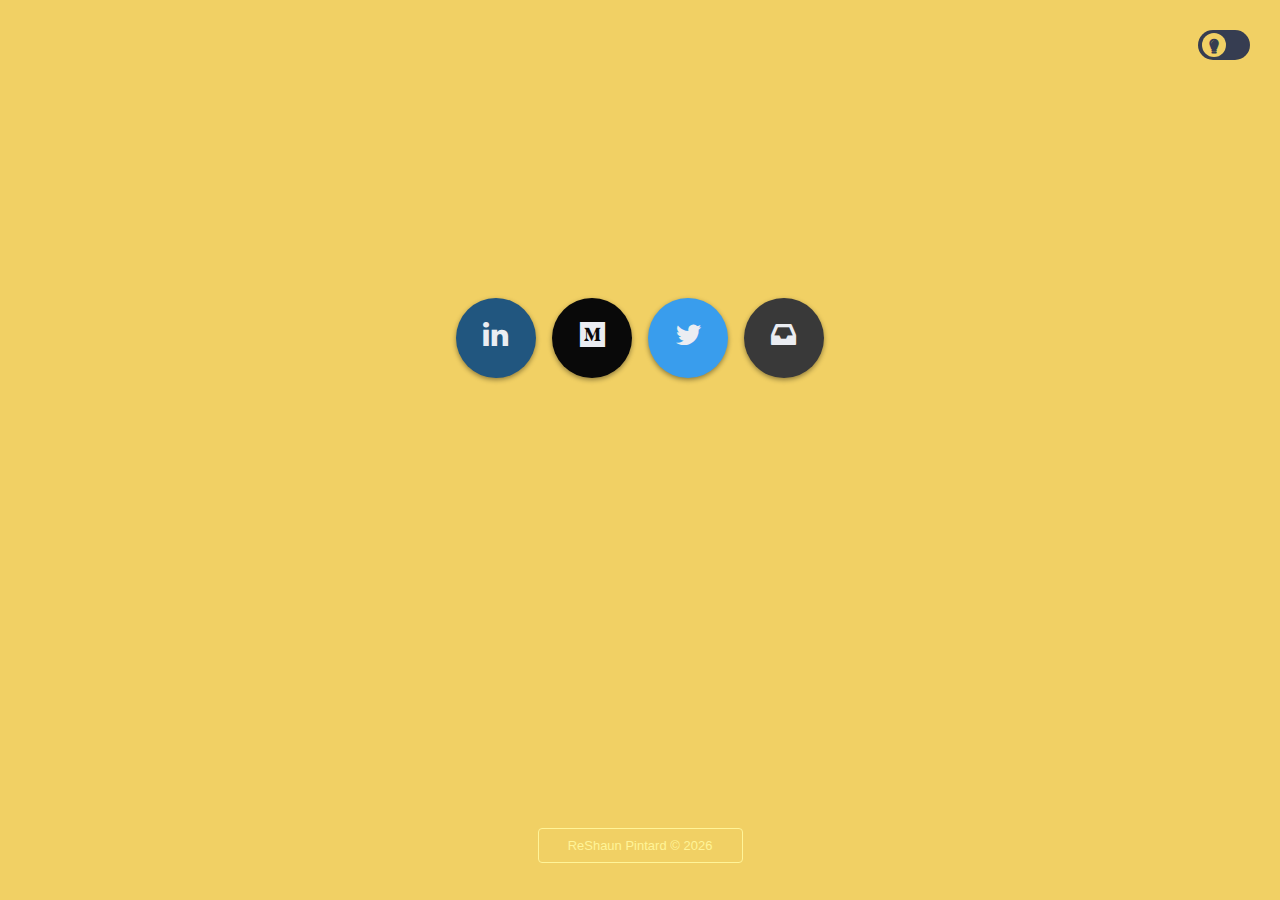
==== index.html @ 157ccae5 "Pushing site data" ====
<!DOCTYPE html>
<html lang="en">

<head>
    <!-- Page metadata -->
    <meta charset="UTF-8" />
    <meta name="viewport" content="width=device-width, initial-scale=1.0, maximum-scale=1.0, user-scalable=no" />
    <meta http-equiv="X-UA-Compatible" content="ie=edge">
    <meta name="description"
        content="ReShaun Pintard is a Civil Engineer with a full stack software development background." />
    <meta name="keywords"
        content="reshaun donovon pintard, programmer portfolio, software engineer website, ecu, ncsu" />
    <meta name="robots" content="index, follow" />
    <meta name="google-site-verification" content="pQjHS5ENxB-WP00jXwR22bwkXZXDslU5aNv27QENY68" />
    <meta name="theme-color" content="#232323" />
    <meta name="msapplication-navbutton-color" content="#232323">
    <meta name="apple-mobile-web-app-capable" content="yes">
    <meta name="apple-mobile-web-app-status-bar-style" content="black-translucent">
    <!-- Global site tag -->
    <script async src="https://www.googletagmanager.com/gtag/js?id=UA-124433067-1"></script>
    <script>
        window.dataLayer = window.dataLayer || [];
        function gtag() { dataLayer.push(arguments); }
        gtag('js', new Date());
        gtag('config', 'UA-124433067-1');
    </script>
    <!-- Page scripts -->
    <script type="text/javascript" src="assets/scripts/main.js"></script>
    <!-- Page styles -->
    <link rel="stylesheet" type="text/css" href="assets/styles/layout/main.css" />
    <link rel="stylesheet" type="text/css" href="assets/styles/layout/dark.css" />
    <!-- Page fonts -->
    <link rel="stylesheet" href="assets/styles/font-icons/css/font-icons.css" />
    <!-- Page title and icon -->
    <link rel="icon" type="image/png" href="assets/piggy.png" />
    <title>ReShaun Pintard</title>
</head>

<body>
    <!-- Mode switch -->
    <label class="switch">
        <input type="checkbox" id="checkbox">
        <span class="slider"></span>
        <script type="text/javascript">
            modeChange();
        </script>
    </label>
    <!-- Middle -->
    <span id="buttons">
        <a class="button" id="linkedin" target="blank" href="https://www.linkedin.com/in/reshaunpintard/">
            <i class="icon-linkedin"></i>
        </a>
        <a class="button" id="medium" target="blank" href="https://medium.com/@reshaunpintard">
            <i class="icon-medium"></i>
        </a>
        <a class="button" id="twitter" target="blank" href="https://twitter.com/reshaunpintard">
            <i class="icon-twitter"></i>
        </a>
        <a class="button" id="email" href="mailto:rpintar@ncsu.edu">
            <i class="icon-email"></i>
        </a>
    </span>
    <!-- Footer -->
    <footer>
        <span id="copyright">
            <script type="text/javascript">
                document.write("ReShaun Pintard &#169; " + new Date().getFullYear());
            </script>
        </span>
    </footer>
</body>

<!-- Load page with cookies -->
<script type="text/javascript">
    load();
</script>

</html>
---- assets/styles/layout/main.css ----
/* Document settings */
* {
    margin: 0;
    padding: 0;
    box-sizing: border-box;
    line-height: 140%;
    text-decoration: none;
    list-style: none;
}
html {
    background: #424242;
}
body {
    background: #F1D064;
    background-size: 150px 150px;
    background-repeat: repeat;
}
html, body {
    width: 100%;
    height: 100%;
    font-family: Verdana, Geneva, sans-serif;
    transition: background-color 0.1s;
    -webkit-transition: background-color 0.1s;
}
::-webkit-scrollbar {
    display: none;
}
::selection {
    color: #FFFFFF;
    background-color: #7E7FD6;
}
::-moz-selection {
    color: #FFFFFF;
    background-color: #7E7FD6;
}

#buttons {
    width: 400px;
    height: 80px;
    position: absolute;
    margin: auto;
    left: 0;
    right: 0;
    top: calc(42% - 80px);
    z-index: 999;
    display: flex;
    flex-direction: row;
    justify-content: space-evenly;
}
.button {
    width: 80px;
    height: 80px;
    font-size: 25px;
    border-radius: 100%;
    display: flex;
    align-items: center;
    justify-content: space-around;
    color: #EBEDF2;
    box-shadow: 0 2px 5px 0 rgba(0, 0, 0, 0.4);
}
#linkedin {
    background: #21567F;
}
#medium {
    background: #090909;
}
#twitter {
    background: #399DED;
}
#email {
    background: #393939;
}

/* The mode switcher */
#checkbox {
    display: none;
}
.switch {
    z-index: 999;
    position: absolute;
    margin: auto;
    right: 30px;
    top: 30px;
    width: 52px;
    height: 30px;
    border-radius: 40px;
}
.slider {
    cursor: pointer;
    position: absolute;
    top: 0;
    left: 0;
    right: 0;
    bottom: 0;
    background: #363D51;
    border-radius: 40px;
    transition: .3s;
    -webkit-transition: .3s;
}
.slider:before {
    position: absolute;
    left: 4px;
    bottom: 3px;
    content: "\0044";
    font-family: 'font icons';
    font-weight: bold;
    font-size: 14px;
    background: #F1D064;
    color: #363D51;
    border-radius: 50%;
    text-align: center;
    line-height: 26px;
    height: 24px;
    width: 24px;
    transition: all .3s;
    -webkit-transition: all .3s;
}
#checkbox:checked+.slider {
    background: #F1D064;
}
#checkbox:checked+.slider:before {
    content: "\0046";
    font-weight: bold;
    font-size: 12px;
    background: #363D51;
    color: #F1D064;
    transform: translateX(21px);
    -webkit-transform: translateX(21px);
    -ms-transform: translateX(21px);
}

/* Footer */
footer {
    position: absolute;
    bottom: 0;
    left: 0;
    width: 100%;
    height: 80px;
}
#copyright {
    color: #FFF498;
    background: #F1D064;
    width: 205px;
    height: 35px;
    position: absolute;
    margin: auto;
    left: 0;
    right: 0;
    top: 10%;
    font-size: 13px;
    line-height: 34px;
    text-align: center;
    border-radius: 4px;
    border: 1px solid #FFF498;
    user-select: none;
    -webkit-user-select: none;
    -moz-user-select: none;
    -ms-user-select: none;
}

/* iPhone X and Samsung Devices */
@media(hover: hover) and (pointer: fine) {
    #checkbox:hover+.slider {
        background: #7E7FD6;
    }
    #buttons .button:hover {
        background: #9394CC;
        color: #FFFFFF;
    }
}
@media screen and (max-width: 450px) {
    body {
        background-size: 80px 80px;
    }
    #buttons {
        flex-direction: column;
        width: 70px;
        height: 400px;
        top: 9%;
    }
    .button {
        width: 70px;
        height: 70px;
        font-size: 25px;
    }
    .switch {
        top: 25px;
        right: 25px;
    }
}
---- assets/styles/layout/dark.css ----
/* Dark mode */
body.dark {
    background: #363D51;
    transition: background-color 0.1s;
    -webkit-transition: background-color 0.1s;
    background-size: 150px 150px;
    background-repeat: repeat;
}
.dark #copyright {
    color: #5C6583;
    background: #363D51;
    border: 1px solid #3B4259;
}
@media screen and (max-width: 450px) {
    body.dark {
        background-size: 80px 80px;
    }
}
---- assets/styles/font-icons/css/font-icons.css ----
/* Generated by Glyphter (http://www.glyphter.com) on  Fri May 01 2020*/
@font-face {
    font-family: 'font icons';
    src: url('../fonts/font-icons.eot');
    src: url('../fonts/font-icons.eot?#iefix') format('embedded-opentype'),
         url('../fonts/font-icons.woff') format('woff'),
         url('../fonts/font-icons.ttf') format('truetype'),
         url('../fonts/font-icons.svg#font-icons') format('svg');
    font-weight: normal;
    font-style: normal;
}
[class*='icon-']:before{
	display: inline-block;
   font-family: 'font icons';
   font-style: normal;
   font-weight: normal;
   line-height: 1;
   -webkit-font-smoothing: antialiased;
   -moz-osx-font-smoothing: grayscale
}
.icon-twitter:before{content:'\0041';}
.icon-linkedin:before{content:'\0042';}
.icon-email:before{content:'\0043';}
.icon-bulb:before{content:'\0044';}
.icon-medium:before{content:'\0045';}
.icon-moon:before{content:'\0046';}
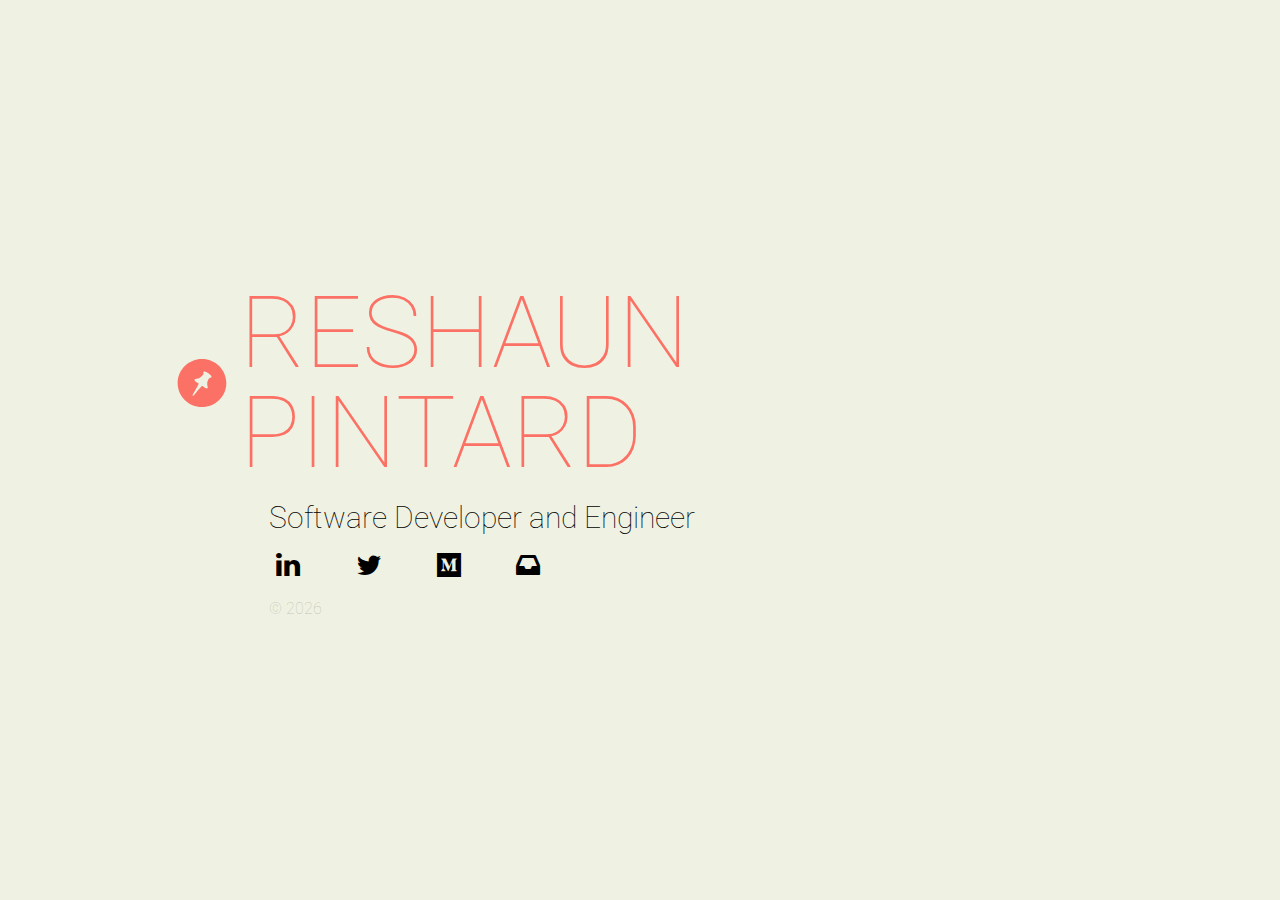
==== commit d1eb674d: "temp style change" ====
--- a/index.html
+++ b/index.html
@@ -6,10 +6,8 @@
     <meta charset="UTF-8" />
     <meta name="viewport" content="width=device-width, initial-scale=1.0, maximum-scale=1.0, user-scalable=no" />
     <meta http-equiv="X-UA-Compatible" content="ie=edge">
-    <meta name="description"
-        content="ReShaun Pintard is a Civil Engineer with a full stack software development background." />
-    <meta name="keywords"
-        content="reshaun donovon pintard, programmer portfolio, software engineer website, ecu, ncsu" />
+    <meta name="description" content="ReShaun Pintard is a Civil Engineer with a software development background." />
+    <meta name="keywords" content="reshaun donovon pintard, software engineer website, ecu, ncsu" />
     <meta name="robots" content="index, follow" />
     <meta name="google-site-verification" content="pQjHS5ENxB-WP00jXwR22bwkXZXDslU5aNv27QENY68" />
     <meta name="theme-color" content="#232323" />
@@ -25,54 +23,48 @@
         gtag('config', 'UA-124433067-1');
     </script>
     <!-- Page scripts -->
-    <script type="text/javascript" src="assets/scripts/main.js"></script>
+    <script type="text/javascript" src="assets/main.js"></script>
     <!-- Page styles -->
     <link rel="stylesheet" type="text/css" href="assets/styles/layout/main.css" />
-    <link rel="stylesheet" type="text/css" href="assets/styles/layout/dark.css" />
     <!-- Page fonts -->
     <link rel="stylesheet" href="assets/styles/font-icons/css/font-icons.css" />
+    <link href="https://fonts.googleapis.com/css2?family=Roboto:wght@400;900&display=swap" rel="stylesheet">
     <!-- Page title and icon -->
-    <link rel="icon" type="image/png" href="assets/piggy.png" />
+    <link rel="icon" type="image/png" href="assets/pin.png" />
     <title>ReShaun Pintard</title>
 </head>
 
 <body>
-    <!-- Mode switch -->
-    <label class="switch">
-        <input type="checkbox" id="checkbox">
-        <span class="slider"></span>
-        <script type="text/javascript">
-            modeChange();
-        </script>
-    </label>
-    <!-- Middle -->
-    <span id="buttons">
-        <a class="button" id="linkedin" target="blank" href="https://www.linkedin.com/in/reshaunpintard/">
-            <i class="icon-linkedin"></i>
-        </a>
-        <a class="button" id="medium" target="blank" href="https://medium.com/@reshaunpintard">
-            <i class="icon-medium"></i>
-        </a>
-        <a class="button" id="twitter" target="blank" href="https://twitter.com/reshaunpintard">
-            <i class="icon-twitter"></i>
-        </a>
-        <a class="button" id="email" href="mailto:rpintar@ncsu.edu">
-            <i class="icon-email"></i>
-        </a>
-    </span>
-    <!-- Footer -->
-    <footer>
+    <section id="middle">
+        <span id="title-space">
+            <div id="icon">
+                <img draggable="false" src="assets/pin.svg">
+            </div>
+            <h1 id="title">ReShaun Pintard</h1>
+        </span>
+
+        <h2 id="sub-title">Software Developer and Engineer</h2>
+
+        <span id="buttons">
+            <a class="button" id="linkedin" target="blank" href="https://www.linkedin.com/in/reshaunpintard/">
+                <i class="icon-linkedin"></i>
+            </a>
+            <a class="button" id="twitter" target="blank" href="https://twitter.com/reshaunpintard">
+                <i class="icon-twitter"></i>
+            </a>
+            <a class="button" id="medium" target="blank" href="https://medium.com/@reshaunpintard">
+                <i class="icon-medium"></i>
+            </a>
+            <a class="button" id="email" href="mailto:rpintar@ncsu.edu">
+                <i class="icon-email"></i>
+            </a>
+        </span>
+
         <span id="copyright">
             <script type="text/javascript">
-                document.write("ReShaun Pintard &#169; " + new Date().getFullYear());
+                document.write("&#169; " + new Date().getFullYear());
             </script>
         </span>
-    </footer>
+    </section>
 </body>
-
-<!-- Load page with cookies -->
-<script type="text/javascript">
-    load();
-</script>
-
 </html>--- a/assets/styles/layout/main.css
+++ b/assets/styles/layout/main.css
@@ -1,190 +1,136 @@
 /* Document settings */
+
 * {
     margin: 0;
     padding: 0;
     box-sizing: border-box;
-    line-height: 140%;
+    line-height: 100%;
     text-decoration: none;
+    font-weight: 100;
     list-style: none;
+    font-family: 'Roboto', sans-serif;
 }
+
+html, body {
+    width: 100%;
+    height: 100%;
+}
+
 html {
     background: #424242;
 }
+
 body {
-    background: #F1D064;
-    background-size: 150px 150px;
-    background-repeat: repeat;
+    background: #EFF2E2;
+    display: flex;
+    justify-content: center;
+    align-items: center;
 }
-html, body {
-    width: 100%;
-    height: 100%;
-    font-family: Verdana, Geneva, sans-serif;
-    transition: background-color 0.1s;
-    -webkit-transition: background-color 0.1s;
-}
+
 ::-webkit-scrollbar {
     display: none;
 }
+
 ::selection {
     color: #FFFFFF;
     background-color: #7E7FD6;
 }
+
 ::-moz-selection {
     color: #FFFFFF;
     background-color: #7E7FD6;
 }
 
-#buttons {
-    width: 400px;
-    height: 80px;
-    position: absolute;
-    margin: auto;
-    left: 0;
-    right: 0;
-    top: calc(42% - 80px);
-    z-index: 999;
+#middle {
+    width: 58%;
+    height: auto;
+    display: flex;
+    flex-direction: column;
+    gap: 20px;
+}
+
+#title-space {
     display: flex;
     flex-direction: row;
-    justify-content: space-evenly;
+    position: relative;
+    left: -105px;
 }
-.button {
-    width: 80px;
-    height: 80px;
-    font-size: 25px;
-    border-radius: 100%;
+
+#icon {
+    width: 100px;
     display: flex;
     align-items: center;
-    justify-content: space-around;
-    color: #EBEDF2;
-    box-shadow: 0 2px 5px 0 rgba(0, 0, 0, 0.4);
-}
-#linkedin {
-    background: #21567F;
-}
-#medium {
-    background: #090909;
-}
-#twitter {
-    background: #399DED;
-}
-#email {
-    background: #393939;
-}
-
-/* The mode switcher */
-#checkbox {
-    display: none;
-}
-.switch {
-    z-index: 999;
-    position: absolute;
-    margin: auto;
-    right: 30px;
-    top: 30px;
-    width: 52px;
-    height: 30px;
-    border-radius: 40px;
-}
-.slider {
-    cursor: pointer;
-    position: absolute;
-    top: 0;
-    left: 0;
-    right: 0;
-    bottom: 0;
-    background: #363D51;
-    border-radius: 40px;
-    transition: .3s;
-    -webkit-transition: .3s;
-}
-.slider:before {
-    position: absolute;
-    left: 4px;
-    bottom: 3px;
-    content: "\0044";
-    font-family: 'font icons';
-    font-weight: bold;
-    font-size: 14px;
-    background: #F1D064;
-    color: #363D51;
-    border-radius: 50%;
-    text-align: center;
-    line-height: 26px;
-    height: 24px;
-    width: 24px;
-    transition: all .3s;
-    -webkit-transition: all .3s;
-}
-#checkbox:checked+.slider {
-    background: #F1D064;
-}
-#checkbox:checked+.slider:before {
-    content: "\0046";
-    font-weight: bold;
-    font-size: 12px;
-    background: #363D51;
-    color: #F1D064;
-    transform: translateX(21px);
-    -webkit-transform: translateX(21px);
-    -ms-transform: translateX(21px);
-}
-
-/* Footer */
-footer {
-    position: absolute;
-    bottom: 0;
-    left: 0;
-    width: 100%;
-    height: 80px;
-}
-#copyright {
-    color: #FFF498;
-    background: #F1D064;
-    width: 205px;
-    height: 35px;
-    position: absolute;
-    margin: auto;
-    left: 0;
-    right: 0;
-    top: 10%;
-    font-size: 13px;
-    line-height: 34px;
-    text-align: center;
-    border-radius: 4px;
-    border: 1px solid #FFF498;
+    justify-content: center;
     user-select: none;
     -webkit-user-select: none;
     -moz-user-select: none;
     -ms-user-select: none;
 }
 
-/* iPhone X and Samsung Devices */
+#icon img {
+    width: 65%;
+    height: 65%;
+}
+
+#title {
+    font-size: 100px;
+    text-transform: uppercase;
+    color: #FC7165;
+}
+
+#sub-title {
+    font-size: 30px;
+}
+
+#buttons {
+    display: flex;
+    flex-direction: row;
+    gap: 40px;
+}
+
+.button {
+    width: 40px;
+    font-size: 24px;
+    display: flex;
+    align-items: center;
+    justify-content: center;
+    color: black;
+}
+
+.button:hover {
+    color: #FC7165;
+}
+
+#copyright {
+    font-size: 16px;
+    user-select: none;
+    -webkit-user-select: none;
+    -moz-user-select: none;
+    -ms-user-select: none;
+    opacity: 0.2;
+}
+
+/*
+iPhone X and Samsung Devices
 @media(hover: hover) and (pointer: fine) {
-    #checkbox:hover+.slider {
-        background: #7E7FD6;
-    }
     #buttons .button:hover {
         background: #9394CC;
         color: #FFFFFF;
     }
 }
+*/
+
 @media screen and (max-width: 450px) {
-    body {
-        background-size: 80px 80px;
+    #title {
+        font-size: 50px;
     }
-    #buttons {
-        flex-direction: column;
-        width: 70px;
-        height: 400px;
-        top: 9%;
-    }
-    .button {
-        width: 70px;
-        height: 70px;
+    #sub-title {
         font-size: 25px;
     }
-    .switch {
-        top: 25px;
-        right: 25px;
+    #title-space {
+        left: 0;
+        flex-direction: column;
+        align-items: center;
+        gap: 20px;
     }
 }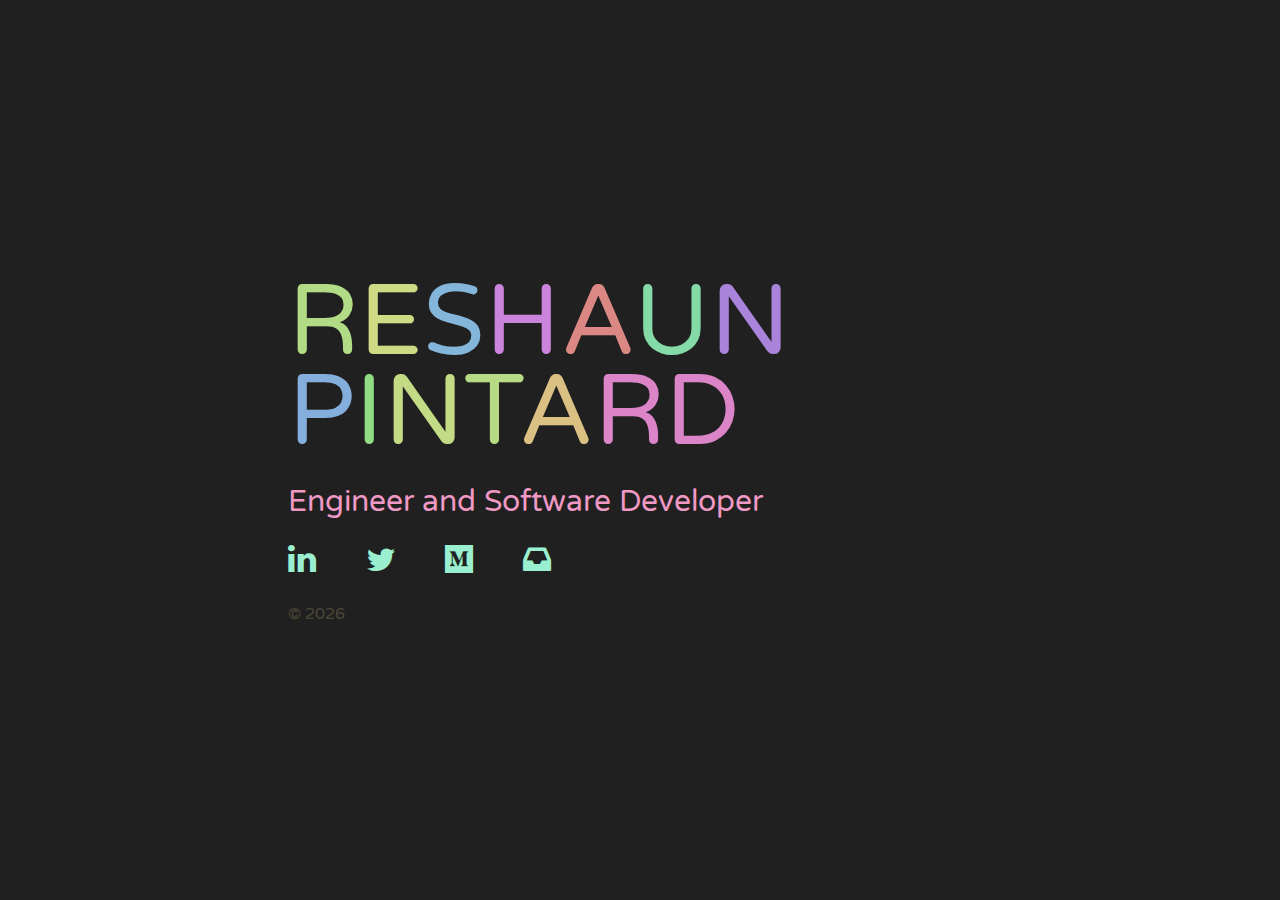
==== commit 2ddd774b: "Changes made" ====
--- a/index.html
+++ b/index.html
@@ -28,7 +28,6 @@
     <link rel="stylesheet" type="text/css" href="assets/styles/layout/main.css" />
     <!-- Page fonts -->
     <link rel="stylesheet" href="assets/styles/font-icons/css/font-icons.css" />
-    <link href="https://fonts.googleapis.com/css2?family=Roboto:wght@400;900&display=swap" rel="stylesheet">
     <!-- Page title and icon -->
     <link rel="icon" type="image/png" href="assets/pin.png" />
     <title>ReShaun Pintard</title>
@@ -36,14 +35,8 @@
 
 <body>
     <section id="middle">
-        <span id="title-space">
-            <div id="icon">
-                <img draggable="false" src="assets/pin.svg">
-            </div>
-            <h1 id="title">ReShaun Pintard</h1>
-        </span>
-
-        <h2 id="sub-title">Software Developer and Engineer</h2>
+        <h1 id="title">ReShaun Pintard</h1>
+        <h2 id="sub-title">Engineer and Software Developer</h2>
 
         <span id="buttons">
             <a class="button" id="linkedin" target="blank" href="https://www.linkedin.com/in/reshaunpintard/">
@@ -67,4 +60,5 @@
         </span>
     </section>
 </body>
+
 </html>--- a/assets/styles/layout/main.css
+++ b/assets/styles/layout/main.css
@@ -1,14 +1,15 @@
 /* Document settings */
 
+@import url('https://fonts.googleapis.com/css2?family=Varela+Round&display=swap');
 * {
     margin: 0;
     padding: 0;
     box-sizing: border-box;
-    line-height: 100%;
+    line-height: 90%;
     text-decoration: none;
     font-weight: 100;
     list-style: none;
-    font-family: 'Roboto', sans-serif;
+    font-family: 'Varela Round', sans-serif;
 }
 
 html, body {
@@ -21,7 +22,7 @@
 }
 
 body {
-    background: #EFF2E2;
+    background: #202020;
     display: flex;
     justify-content: center;
     align-items: center;
@@ -42,63 +43,43 @@
 }
 
 #middle {
-    width: 58%;
+    width: 55%;
     height: auto;
     display: flex;
     flex-direction: column;
-    gap: 20px;
+    gap: 30px;
 }
 
-#title-space {
-    display: flex;
-    flex-direction: row;
-    position: relative;
-    left: -105px;
-}
-
-#icon {
-    width: 100px;
-    display: flex;
-    align-items: center;
-    justify-content: center;
+#title {
+    font-size: 100px;
+    text-transform: uppercase;
     user-select: none;
     -webkit-user-select: none;
     -moz-user-select: none;
     -ms-user-select: none;
 }
 
-#icon img {
-    width: 65%;
-    height: 65%;
-}
-
-#title {
-    font-size: 100px;
-    text-transform: uppercase;
-    color: #FC7165;
-}
-
 #sub-title {
     font-size: 30px;
+    color: #F199C5;
 }
 
 #buttons {
     display: flex;
     flex-direction: row;
-    gap: 40px;
+    gap: 50px;
 }
 
 .button {
-    width: 40px;
-    font-size: 24px;
+    font-size: 28px;
     display: flex;
     align-items: center;
     justify-content: center;
-    color: black;
+    color: #99EFCF;
 }
 
 .button:hover {
-    color: #FC7165;
+    color: #F199C5;
 }
 
 #copyright {
@@ -108,6 +89,7 @@
     -moz-user-select: none;
     -ms-user-select: none;
     opacity: 0.2;
+    color: #F0DF97;
 }
 
 /*
@@ -120,17 +102,55 @@
 }
 */
 
-@media screen and (max-width: 450px) {
+@media screen and (max-width: 780px) {
     #title {
-        font-size: 50px;
+        font-size: 70px;
     }
     #sub-title {
         font-size: 25px;
     }
-    #title-space {
-        left: 0;
-        flex-direction: column;
-        align-items: center;
+}
+
+@media screen and (max-width: 480px) {
+    #middle {
+        width: 50%;
         gap: 20px;
     }
+    #title {
+        font-size: 40px;
+    }
+    #sub-title {
+        font-size: 16px;
+    }
+    #buttons {
+        gap: 35px;
+    }
+    .button {
+        font-size: 22px;
+    }
+    #copyright {
+        font-size: 12px;
+    }
+}
+
+@media screen and (max-width: 370px) {
+    #middle {
+        width: 50%;
+        gap: 20px;
+    }
+    #title {
+        font-size: 30px;
+    }
+    #sub-title {
+        font-size: 12px;
+    }
+    #buttons {
+        gap: 25px;
+    }
+    .button {
+        font-size: 18px;
+    }
+    #copyright {
+        font-size: 10px;
+    }
 }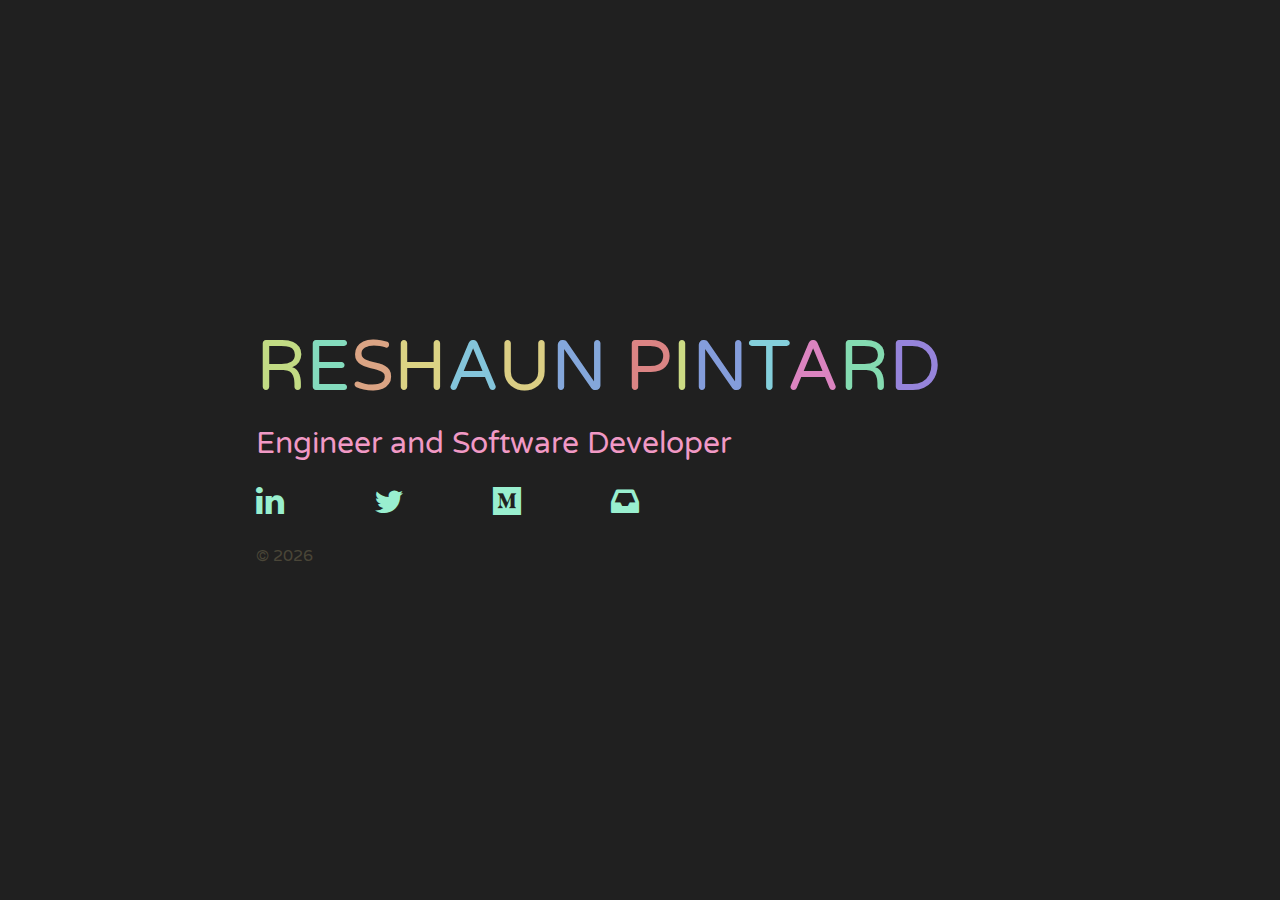
==== commit 3775e43c: "media query fix" ====
--- a/index.html
+++ b/index.html
@@ -2,19 +2,17 @@
 <html lang="en">
 
 <head>
-    <!-- Page metadata -->
+    <!-- Device metadata -->
     <meta charset="UTF-8" />
-    <meta name="viewport" content="width=device-width, initial-scale=1.0, maximum-scale=1.0, user-scalable=no" />
-    <meta http-equiv="X-UA-Compatible" content="ie=edge">
+    <meta name="viewport" content="width=device-width, initial-scale=1.0">
+
+    <!-- Search engine metadata -->
     <meta name="description" content="ReShaun Pintard is a Civil Engineer with a software development background." />
     <meta name="keywords" content="reshaun donovon pintard, software engineer website, ecu, ncsu" />
     <meta name="robots" content="index, follow" />
+
+    <!-- Global site tag -->
     <meta name="google-site-verification" content="pQjHS5ENxB-WP00jXwR22bwkXZXDslU5aNv27QENY68" />
-    <meta name="theme-color" content="#232323" />
-    <meta name="msapplication-navbutton-color" content="#232323">
-    <meta name="apple-mobile-web-app-capable" content="yes">
-    <meta name="apple-mobile-web-app-status-bar-style" content="black-translucent">
-    <!-- Global site tag -->
     <script async src="https://www.googletagmanager.com/gtag/js?id=UA-124433067-1"></script>
     <script>
         window.dataLayer = window.dataLayer || [];
@@ -22,14 +20,13 @@
         gtag('js', new Date());
         gtag('config', 'UA-124433067-1');
     </script>
-    <!-- Page scripts -->
+
+    <!-- Page properties -->
     <script type="text/javascript" src="assets/main.js"></script>
-    <!-- Page styles -->
     <link rel="stylesheet" type="text/css" href="assets/styles/layout/main.css" />
-    <!-- Page fonts -->
     <link rel="stylesheet" href="assets/styles/font-icons/css/font-icons.css" />
-    <!-- Page title and icon -->
     <link rel="icon" type="image/png" href="assets/pin.png" />
+
     <title>ReShaun Pintard</title>
 </head>
 
--- a/assets/styles/layout/main.css
+++ b/assets/styles/layout/main.css
@@ -43,15 +43,14 @@
 }
 
 #middle {
-    width: 55%;
+    width: 60%;
     height: auto;
-    display: flex;
-    flex-direction: column;
+    display: grid;
     gap: 30px;
 }
 
 #title {
-    font-size: 100px;
+    font-size: 70px;
     text-transform: uppercase;
     user-select: none;
     -webkit-user-select: none;
@@ -66,8 +65,8 @@
 
 #buttons {
     display: flex;
-    flex-direction: row;
-    gap: 50px;
+    justify-content: space-between;
+    width: 50%;
 }
 
 .button {
@@ -92,6 +91,39 @@
     color: #F0DF97;
 }
 
+/* Viewport configurations */
+
+@media screen and (max-width: 600px) {
+    #middle {
+        width: 50%;
+        gap: 25px;
+    }
+    #title {
+        font-size: 40px;
+    }
+    #sub-title {
+        font-size: 16px;
+    }
+    #buttons {
+        width: 80%;
+    }
+    .button {
+        font-size: 18px;
+    }
+    #copyright {
+        font-size: 12px;
+    }
+}
+
+@media screen and (max-width: 330px) {
+    #middle {
+        width: 70%;
+    }
+    #buttons {
+        width: 75%;
+    }
+}
+
 /*
 iPhone X and Samsung Devices
 @media(hover: hover) and (pointer: fine) {
@@ -100,57 +132,4 @@
         color: #FFFFFF;
     }
 }
-*/
-
-@media screen and (max-width: 780px) {
-    #title {
-        font-size: 70px;
-    }
-    #sub-title {
-        font-size: 25px;
-    }
-}
-
-@media screen and (max-width: 480px) {
-    #middle {
-        width: 50%;
-        gap: 20px;
-    }
-    #title {
-        font-size: 40px;
-    }
-    #sub-title {
-        font-size: 16px;
-    }
-    #buttons {
-        gap: 35px;
-    }
-    .button {
-        font-size: 22px;
-    }
-    #copyright {
-        font-size: 12px;
-    }
-}
-
-@media screen and (max-width: 370px) {
-    #middle {
-        width: 50%;
-        gap: 20px;
-    }
-    #title {
-        font-size: 30px;
-    }
-    #sub-title {
-        font-size: 12px;
-    }
-    #buttons {
-        gap: 25px;
-    }
-    .button {
-        font-size: 18px;
-    }
-    #copyright {
-        font-size: 10px;
-    }
-}+*/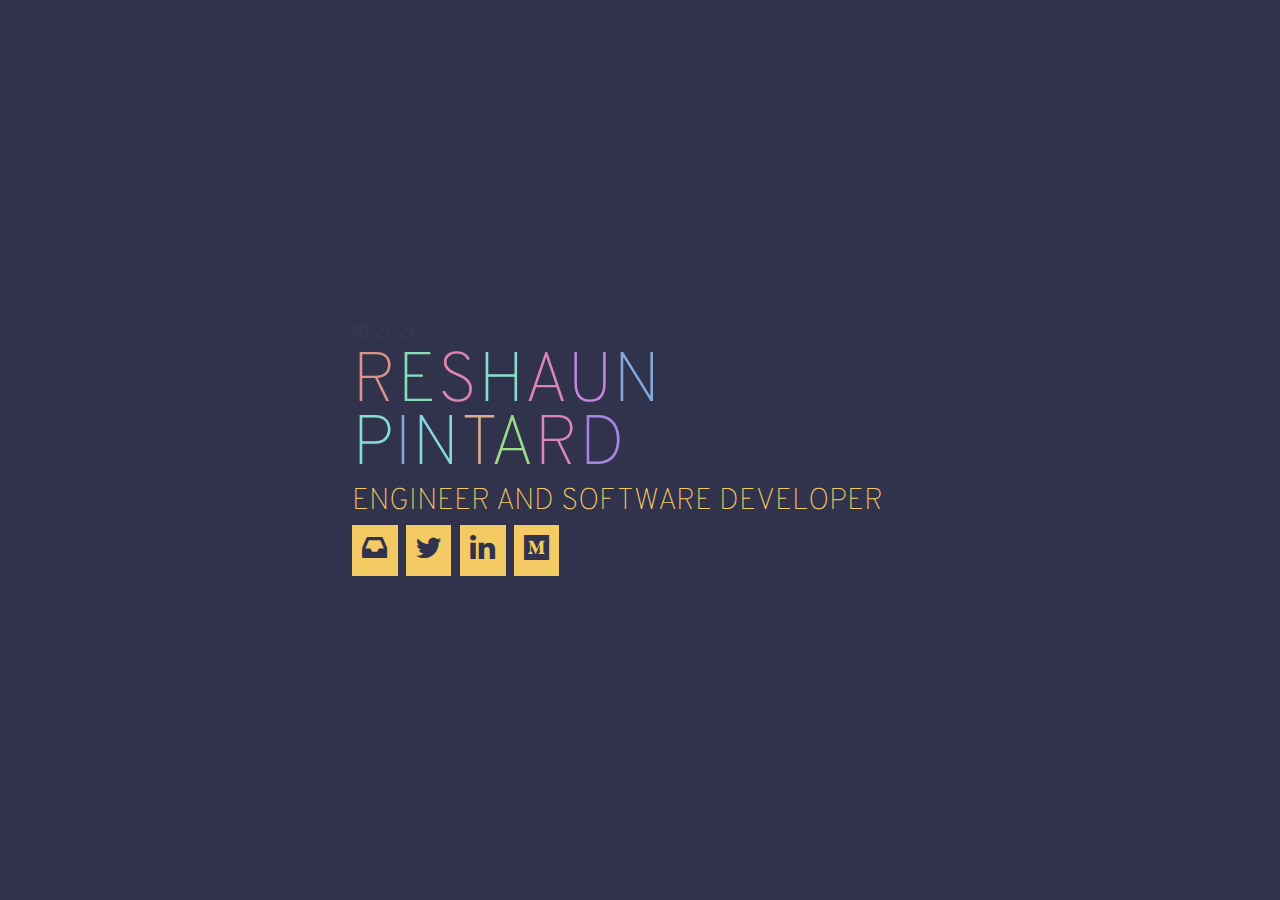
==== commit aa701777: "error fixes" ====
--- a/index.html
+++ b/index.html
@@ -32,29 +32,29 @@
 
 <body>
     <section id="middle">
-        <h1 id="title">ReShaun Pintard</h1>
-        <h2 id="sub-title">Engineer and Software Developer</h2>
-
-        <span id="buttons">
-            <a class="button" id="linkedin" target="blank" href="https://www.linkedin.com/in/reshaunpintard/">
-                <i class="icon-linkedin"></i>
-            </a>
-            <a class="button" id="twitter" target="blank" href="https://twitter.com/reshaunpintard">
-                <i class="icon-twitter"></i>
-            </a>
-            <a class="button" id="medium" target="blank" href="https://medium.com/@reshaunpintard">
-                <i class="icon-medium"></i>
-            </a>
-            <a class="button" id="email" href="mailto:rpintar@ncsu.edu">
-                <i class="icon-email"></i>
-            </a>
-        </span>
-
         <span id="copyright">
             <script type="text/javascript">
                 document.write("&#169; " + new Date().getFullYear());
             </script>
         </span>
+
+        <h1 id="title">ReShaun Pintard</h1>
+        <h2 id="sub-title">Engineer and Software Developer</h2>
+
+        <span id="buttons">
+            <a class="button" id="email" href="mailto:rpintar@ncsu.edu">
+                <i class="icon-email"></i>
+            </a>
+            <a class="button" id="twitter" target="blank" href="https://twitter.com/reshaunpintard">
+                <i class="icon-twitter"></i>
+            </a>
+            <a class="button" id="linkedin" target="blank" href="https://www.linkedin.com/in/reshaunpintard/">
+                <i class="icon-linkedin"></i>
+            </a>
+            <a class="button" id="medium" target="blank" href="https://medium.com/@reshaunpintard">
+                <i class="icon-medium"></i>
+            </a>
+        </span>
     </section>
 </body>
 
--- a/assets/styles/layout/main.css
+++ b/assets/styles/layout/main.css
@@ -1,6 +1,6 @@
 /* Document settings */
 
-@import url('https://fonts.googleapis.com/css2?family=Varela+Round&display=swap');
+@import url('https://fonts.googleapis.com/css2?family=Overpass:wght@700&display=swap');
 * {
     margin: 0;
     padding: 0;
@@ -9,7 +9,7 @@
     text-decoration: none;
     font-weight: 100;
     list-style: none;
-    font-family: 'Varela Round', sans-serif;
+    font-family: 'Overpass', sans-serif;
 }
 
 html, body {
@@ -22,7 +22,7 @@
 }
 
 body {
-    background: #202020;
+    background: #31334d;
     display: flex;
     justify-content: center;
     align-items: center;
@@ -43,84 +43,85 @@
 }
 
 #middle {
-    width: 60%;
+    width: 45%;
     height: auto;
     display: grid;
-    gap: 30px;
+    gap: 10px;
 }
 
 #title {
     font-size: 70px;
+    max-width: max-content;
     text-transform: uppercase;
-    user-select: none;
-    -webkit-user-select: none;
-    -moz-user-select: none;
-    -ms-user-select: none;
 }
 
 #sub-title {
     font-size: 30px;
-    color: #F199C5;
+    color: #F3CA63;
+    text-transform: uppercase;
 }
 
 #buttons {
     display: flex;
     justify-content: space-between;
-    width: 50%;
+    width: 36%;
 }
 
 .button {
-    font-size: 28px;
+    font-size: 25px;
     display: flex;
     align-items: center;
     justify-content: center;
-    color: #99EFCF;
+    color: #30334D;
+    background: #F3CA63;
+    padding: 10px;
 }
 
 .button:hover {
-    color: #F199C5;
+    background: #936cc4;
 }
 
 #copyright {
-    font-size: 16px;
+    font-size: 20px;
     user-select: none;
     -webkit-user-select: none;
     -moz-user-select: none;
     -ms-user-select: none;
+    max-width: max-content;
     opacity: 0.2;
-    color: #F0DF97;
+    color: #5f6496;
 }
 
 /* Viewport configurations */
 
 @media screen and (max-width: 600px) {
     #middle {
-        width: 50%;
-        gap: 25px;
+        width: 60%;
+        gap: 10px;
     }
     #title {
         font-size: 40px;
     }
     #sub-title {
-        font-size: 16px;
+        font-size: 20px;
     }
     #buttons {
-        width: 80%;
+        width: 90%;
     }
     .button {
         font-size: 18px;
     }
     #copyright {
-        font-size: 12px;
+        font-size: 14px;
     }
 }
 
 @media screen and (max-width: 330px) {
     #middle {
-        width: 70%;
+        width: 60%;
     }
     #buttons {
-        width: 75%;
+        width: 100%;
     }
 }
 
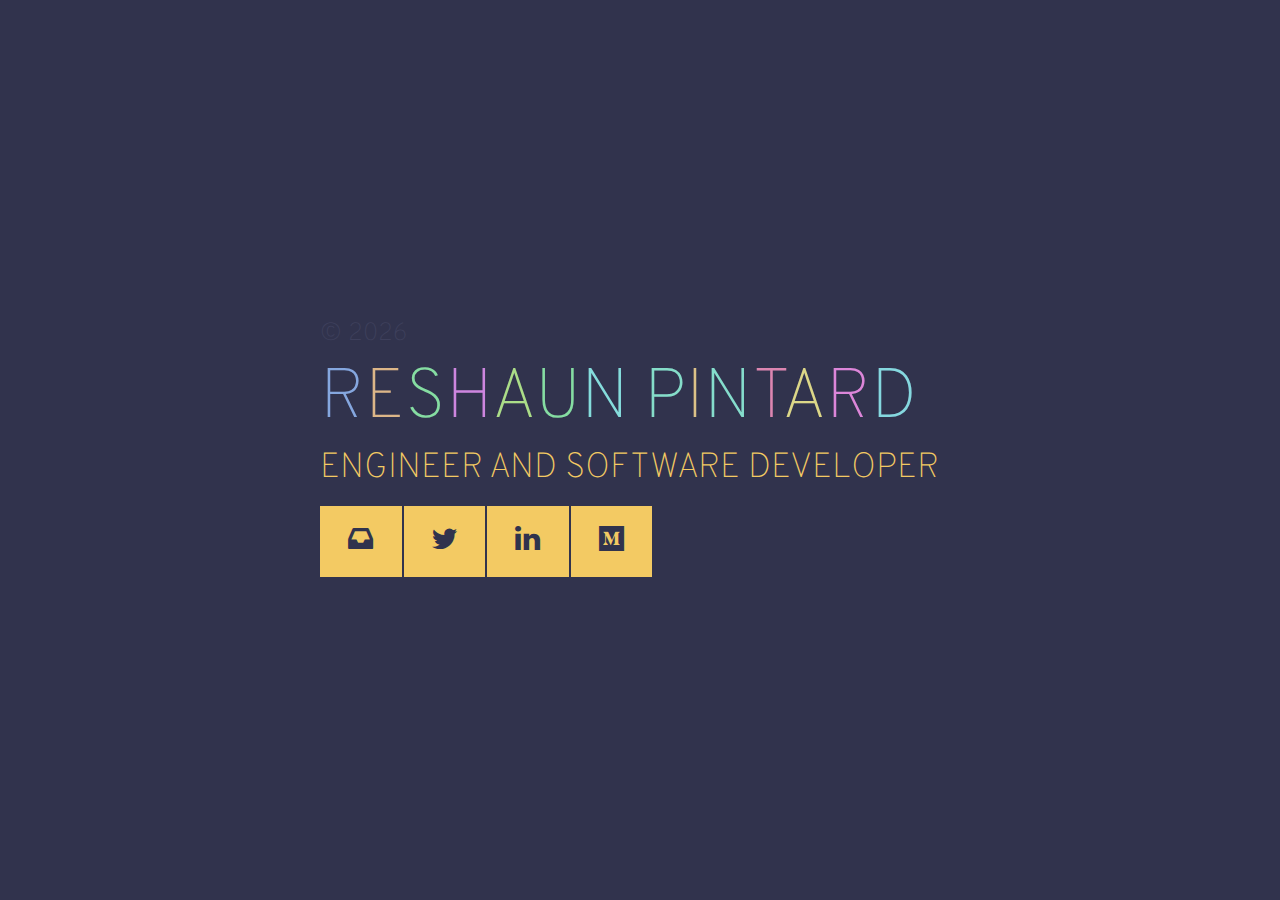
==== commit f8a1a355: "Small design changes" ====
--- a/index.html
+++ b/index.html
@@ -31,18 +31,19 @@
 </head>
 
 <body>
+    <!-- Epilepsy slider
+        <input type="range" id="epilepsy-stop" min="0" max="2" value="1" />
+    -->
     <section id="middle">
         <span id="copyright">
             <script type="text/javascript">
-                document.write("&#169; " + new Date().getFullYear());
+                document.write("&#169; " + new Date().getFullYear())
             </script>
         </span>
-
         <h1 id="title">ReShaun Pintard</h1>
         <h2 id="sub-title">Engineer and Software Developer</h2>
-
         <span id="buttons">
-            <a class="button" id="email" href="mailto:rpintar@ncsu.edu">
+            <a class="button" id="email" href="mailto:pintardr@gmail.com">
                 <i class="icon-email"></i>
             </a>
             <a class="button" id="twitter" target="blank" href="https://twitter.com/reshaunpintard">
--- a/assets/styles/layout/main.css
+++ b/assets/styles/layout/main.css
@@ -43,10 +43,10 @@
 }
 
 #middle {
-    width: 45%;
+    width: 50%;
     height: auto;
     display: grid;
-    gap: 10px;
+    gap: 22px;
 }
 
 #title {
@@ -56,15 +56,14 @@
 }
 
 #sub-title {
-    font-size: 30px;
+    font-size: 35px;
     color: #F3CA63;
     text-transform: uppercase;
 }
 
 #buttons {
     display: flex;
-    justify-content: space-between;
-    width: 36%;
+    width: auto;
 }
 
 .button {
@@ -74,30 +73,104 @@
     justify-content: center;
     color: #30334D;
     background: #F3CA63;
-    padding: 10px;
+    padding: 20px 28px;
+    margin-right: 2px;
 }
 
 .button:hover {
-    background: #936cc4;
+    background: #87C0DF;
 }
 
 #copyright {
-    font-size: 20px;
+    font-size: 25px;
     user-select: none;
     -webkit-user-select: none;
     -moz-user-select: none;
     -ms-user-select: none;
     max-width: max-content;
     opacity: 0.2;
-    color: #5f6496;
+    color: #717597;
 }
+
+#epilepsy-stop {
+    position: absolute;
+    right: 50px;
+    top: 40px;
+    -webkit-appearance: none;
+    appearance: none;
+    outline: none;
+    background: #383B5A;
+    height: 26px;
+    width: 80px;
+    border-radius: 4px;
+    padding: 0 5px;
+    -webkit-box-shadow: inset 1px 1px 3px 1px rgba(0,0,0,0.3);
+    box-shadow: inset 1px 1px 3px 1px rgba(0,0,0,0.3);
+    -moz-box-shadow: inset 1px 1px 3px 1px rgba(0,0,0,0.3);
+}
+
+#epilepsy-stop::-webkit-slider-thumb {
+    -webkit-appearance: none;
+    appearance: none;
+    width: 22px;
+    height: 16px;
+    border-radius: 2px;
+    background: #FDD368;
+    opacity: 0.6;
+    cursor: pointer;
+    -webkit-box-shadow: -2px 2px 5px 1px rgba(0,0,0,0.4);
+    box-shadow: -2px 2px 5px 1px rgba(0,0,0,0.4);
+}
+
+#epilepsy-stop::-moz-range-thumb {
+    width: 22px;
+    height: 16px;
+    border-radius: 2px;
+    background: #FDD368;
+    opacity: 0.6;
+    cursor: pointer;
+    -moz-box-shadow: -2px 2px 5px 1px rgba(0,0,0,0.4);
+    box-shadow: -2px 2px 5px 1px rgba(0,0,0,0.4);
+}
+
+#epilepsy-stop:hover::-webkit-slider-thumb {
+    opacity: 0.8;
+}
+#epilepsy-stop:hover::-moz-range-thumb {
+    opacity: 0.8;
+}
+
 
 /* Viewport configurations */
 
 @media screen and (max-width: 600px) {
     #middle {
-        width: 60%;
-        gap: 10px;
+        width: 70%;
+        gap: 15px;
+    }
+    #title {
+        font-size: 50px;
+    }
+    #sub-title {
+        font-size: 25px;
+    }
+    .button {
+        font-size: 24px;
+        padding: 15px 20px;
+    }
+    #copyright {
+        font-size: 24px;
+    }
+    #epilepsy-stop {
+        right: 25px;
+        top: 25px;
+        display: none;
+    }
+}
+
+@media screen and (max-width: 330px) {
+    #middle {
+        width: 75%;
     }
     #title {
         font-size: 40px;
@@ -105,23 +178,12 @@
     #sub-title {
         font-size: 20px;
     }
-    #buttons {
-        width: 90%;
-    }
     .button {
         font-size: 18px;
+        padding: 12px 18px;
     }
     #copyright {
-        font-size: 14px;
-    }
-}
-
-@media screen and (max-width: 330px) {
-    #middle {
-        width: 60%;
-    }
-    #buttons {
-        width: 100%;
+        font-size: 22px;
     }
 }
 
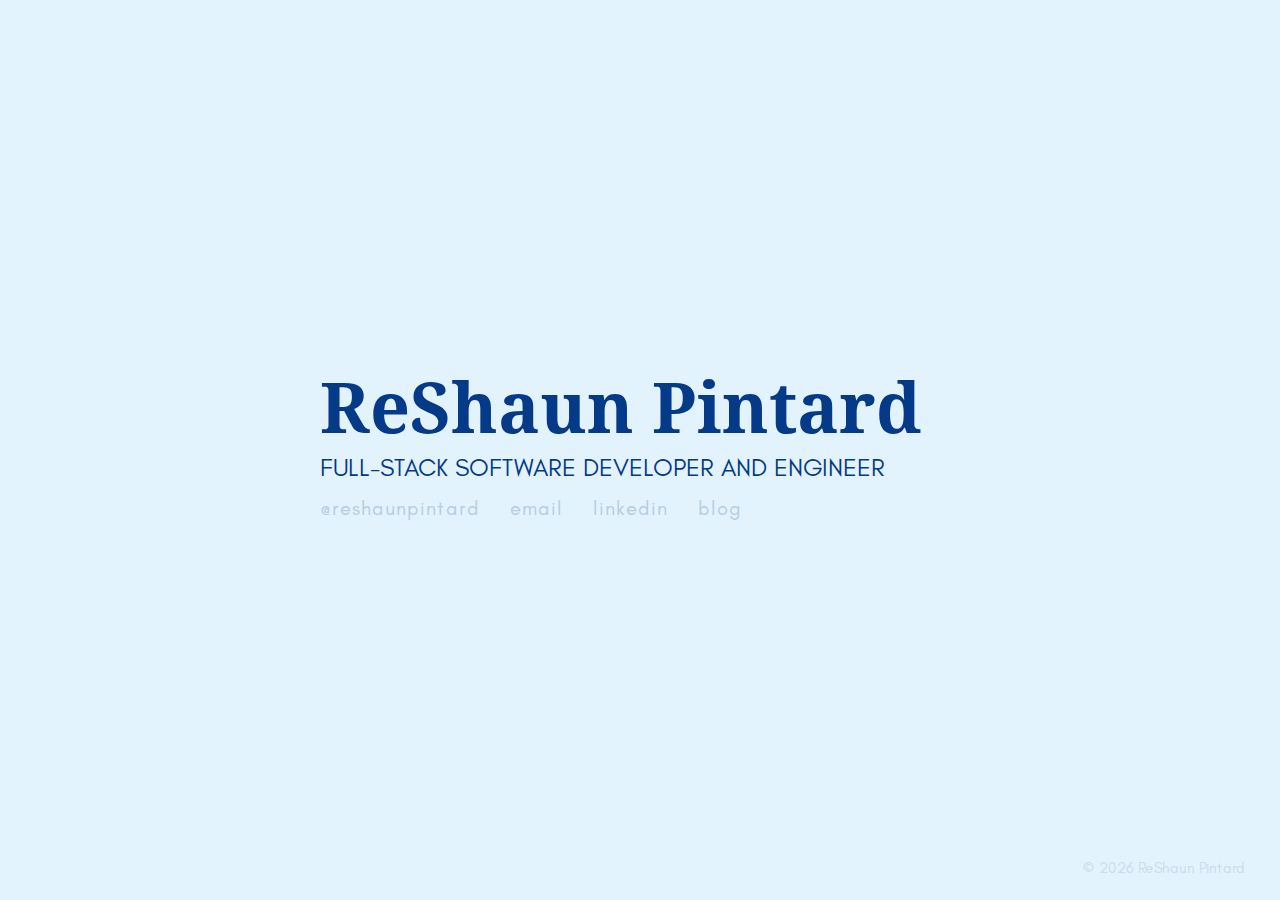
==== commit 41ff9f47: "Changes" ====
--- a/index.html
+++ b/index.html
@@ -8,7 +8,7 @@
 
     <!-- Search engine metadata -->
     <meta name="description" content="ReShaun Pintard is a Civil Engineer with a software development background." />
-    <meta name="keywords" content="reshaun donovon pintard, software engineer website, ecu, ncsu" />
+    <meta name="keywords" content="reshaun donovon pintard, software engineer website, ncsu" />
     <meta name="robots" content="index, follow" />
 
     <!-- Global site tag -->
@@ -23,40 +23,30 @@
 
     <!-- Page properties -->
     <script type="text/javascript" src="assets/main.js"></script>
-    <link rel="stylesheet" type="text/css" href="assets/styles/layout/main.css" />
-    <link rel="stylesheet" href="assets/styles/font-icons/css/font-icons.css" />
+    <link rel="stylesheet" type="text/css" href="styles/main.css" />
+    <link rel="stylesheet" href="styles/font-icons/font-icons.css" />
     <link rel="icon" type="image/png" href="assets/pin.png" />
 
     <title>ReShaun Pintard</title>
 </head>
 
 <body>
-    <!-- Epilepsy slider
-        <input type="range" id="epilepsy-stop" min="0" max="2" value="1" />
-    -->
     <section id="middle">
-        <span id="copyright">
-            <script type="text/javascript">
-                document.write("&#169; " + new Date().getFullYear())
-            </script>
-        </span>
         <h1 id="title">ReShaun Pintard</h1>
-        <h2 id="sub-title">Engineer and Software Developer</h2>
+        <h2 id="sub-title">Full-stack Software Developer and Engineer</h2>
         <span id="buttons">
-            <a class="button" id="email" href="mailto:pintardr@gmail.com">
-                <i class="icon-email"></i>
-            </a>
-            <a class="button" id="twitter" target="blank" href="https://twitter.com/reshaunpintard">
-                <i class="icon-twitter"></i>
-            </a>
-            <a class="button" id="linkedin" target="blank" href="https://www.linkedin.com/in/reshaunpintard/">
-                <i class="icon-linkedin"></i>
-            </a>
-            <a class="button" id="medium" target="blank" href="https://medium.com/@reshaunpintard">
-                <i class="icon-medium"></i>
-            </a>
+            <a class="button" id="twitter" target="blank" href="https://twitter.com/reshaunpintard">@reshaunpintard</a>
+            <a class="button" id="email" href="mailto:pintardr@gmail.com">email</a>
+            <a class="button" id="linkedin" target="blank"
+                href="https://www.linkedin.com/in/reshaunpintard/">linkedin</a>
+            <a class="button" id="medium" target="blank" href="https://medium.com/@reshaunpintard">blog</a>
         </span>
     </section>
+    <span id="copyright">
+        <script type="text/javascript">
+            document.write("&#169; " + new Date().getFullYear() + " ReShaun Pintard")
+        </script>
+    </span>
 </body>
 
 </html>--- a/styles/main.css
+++ b/styles/main.css
@@ -0,0 +1,156 @@
+/* Document settings */
+
+@import url('droid-serif/stylesheet.css');
+@import url('glacial-indifference/stylesheet.css');
+
+* {
+    margin: 0;
+    padding: 0;
+    box-sizing: border-box;
+    line-height: 90%;
+    text-decoration: none;
+    font-weight: 100;
+    list-style: none;
+    font-family: 'Glacial Indifference', sans-serif;
+}
+
+html, body {
+    width: 100%;
+    height: 100%;
+}
+
+html {
+    background: #424242;
+}
+
+body {
+    background: #E3F3FD;
+    display: flex;
+    justify-content: center;
+    align-items: center;
+}
+
+::-webkit-scrollbar {
+    display: none;
+}
+
+::selection {
+    color: #FFFFFF;
+    background-color: #7E7FD6;
+}
+
+::-moz-selection {
+    color: #FFFFFF;
+    background-color: #7E7FD6;
+}
+
+#middle {
+    width: 50%;
+    height: auto;
+    display: grid;
+    gap: 15px;
+}
+
+#title {
+    font-size: 70px;
+    max-width: max-content;
+    font-weight: bold;
+    color: #043A88;
+    font-family: 'Droid Serif';
+}
+
+#sub-title {
+    font-size: 25px;
+    color: #043A88;
+    text-transform: uppercase;
+}
+
+#buttons {
+    display: flex;
+    width: auto;
+}
+
+.button {
+    font-size: 20px;
+    letter-spacing: 1px;
+    display: flex;
+    align-items: center;
+    justify-content: center;
+    color: #b4cee0;
+    padding: 5px 0;
+    margin-right: 30px;
+}
+
+.button:hover {
+    color: #043A88;
+}
+
+#copyright {
+    position: absolute;
+    bottom: 25px;
+    right: 35px;
+    font-size: 15px;
+    user-select: none;
+    -webkit-user-select: none;
+    -moz-user-select: none;
+    -ms-user-select: none;
+    max-width: max-content;
+    opacity: 0.2;
+    color: #717597;
+}
+
+
+/* Viewport configurations */
+@media screen and (max-width: 600px) {
+    #middle {
+        width: 70%;
+        gap: 15px;
+    }
+    #title {
+        font-size: 50px;
+    }
+    #sub-title {
+        font-size: 25px;
+    }
+    .button {
+        font-size: 24px;
+        padding: 15px 20px;
+    }
+    #copyright {
+        font-size: 24px;
+    }
+    #epilepsy-stop {
+        right: 25px;
+        top: 25px;
+        display: none;
+    }
+}
+
+@media screen and (max-width: 330px) {
+    #middle {
+        width: 75%;
+    }
+    #title {
+        font-size: 40px;
+    }
+    #sub-title {
+        font-size: 20px;
+    }
+    .button {
+        font-size: 18px;
+        padding: 12px 18px;
+    }
+    #copyright {
+        font-size: 22px;
+    }
+}
+
+/*
+iPhone X and Samsung Devices
+@media(hover: hover) and (pointer: fine) {
+    #buttons .button:hover {
+        background: #9394CC;
+        color: #FFFFFF;
+    }
+}
+*/--- a/styles/font-icons/font-icons.css
+++ b/styles/font-icons/font-icons.css
@@ -0,0 +1,25 @@
+@font-face {
+    font-family: 'font icons';
+    src: url('font-icons.eot');
+    src: url('font-icons.eot?#iefix') format('embedded-opentype'),
+         url('font-icons.woff') format('woff'),
+         url('font-icons.ttf') format('truetype'),
+         url('font-icons.svg#font-icons') format('svg');
+    font-weight: normal;
+    font-style: normal;
+}
+[class*='icon-']:before{
+	display: inline-block;
+   font-family: 'font icons';
+   font-style: normal;
+   font-weight: normal;
+   line-height: 1;
+   -webkit-font-smoothing: antialiased;
+   -moz-osx-font-smoothing: grayscale
+}
+.icon-twitter:before{content:'\0041';}
+.icon-linkedin:before{content:'\0042';}
+.icon-email:before{content:'\0043';}
+.icon-bulb:before{content:'\0044';}
+.icon-medium:before{content:'\0045';}
+.icon-moon:before{content:'\0046';}